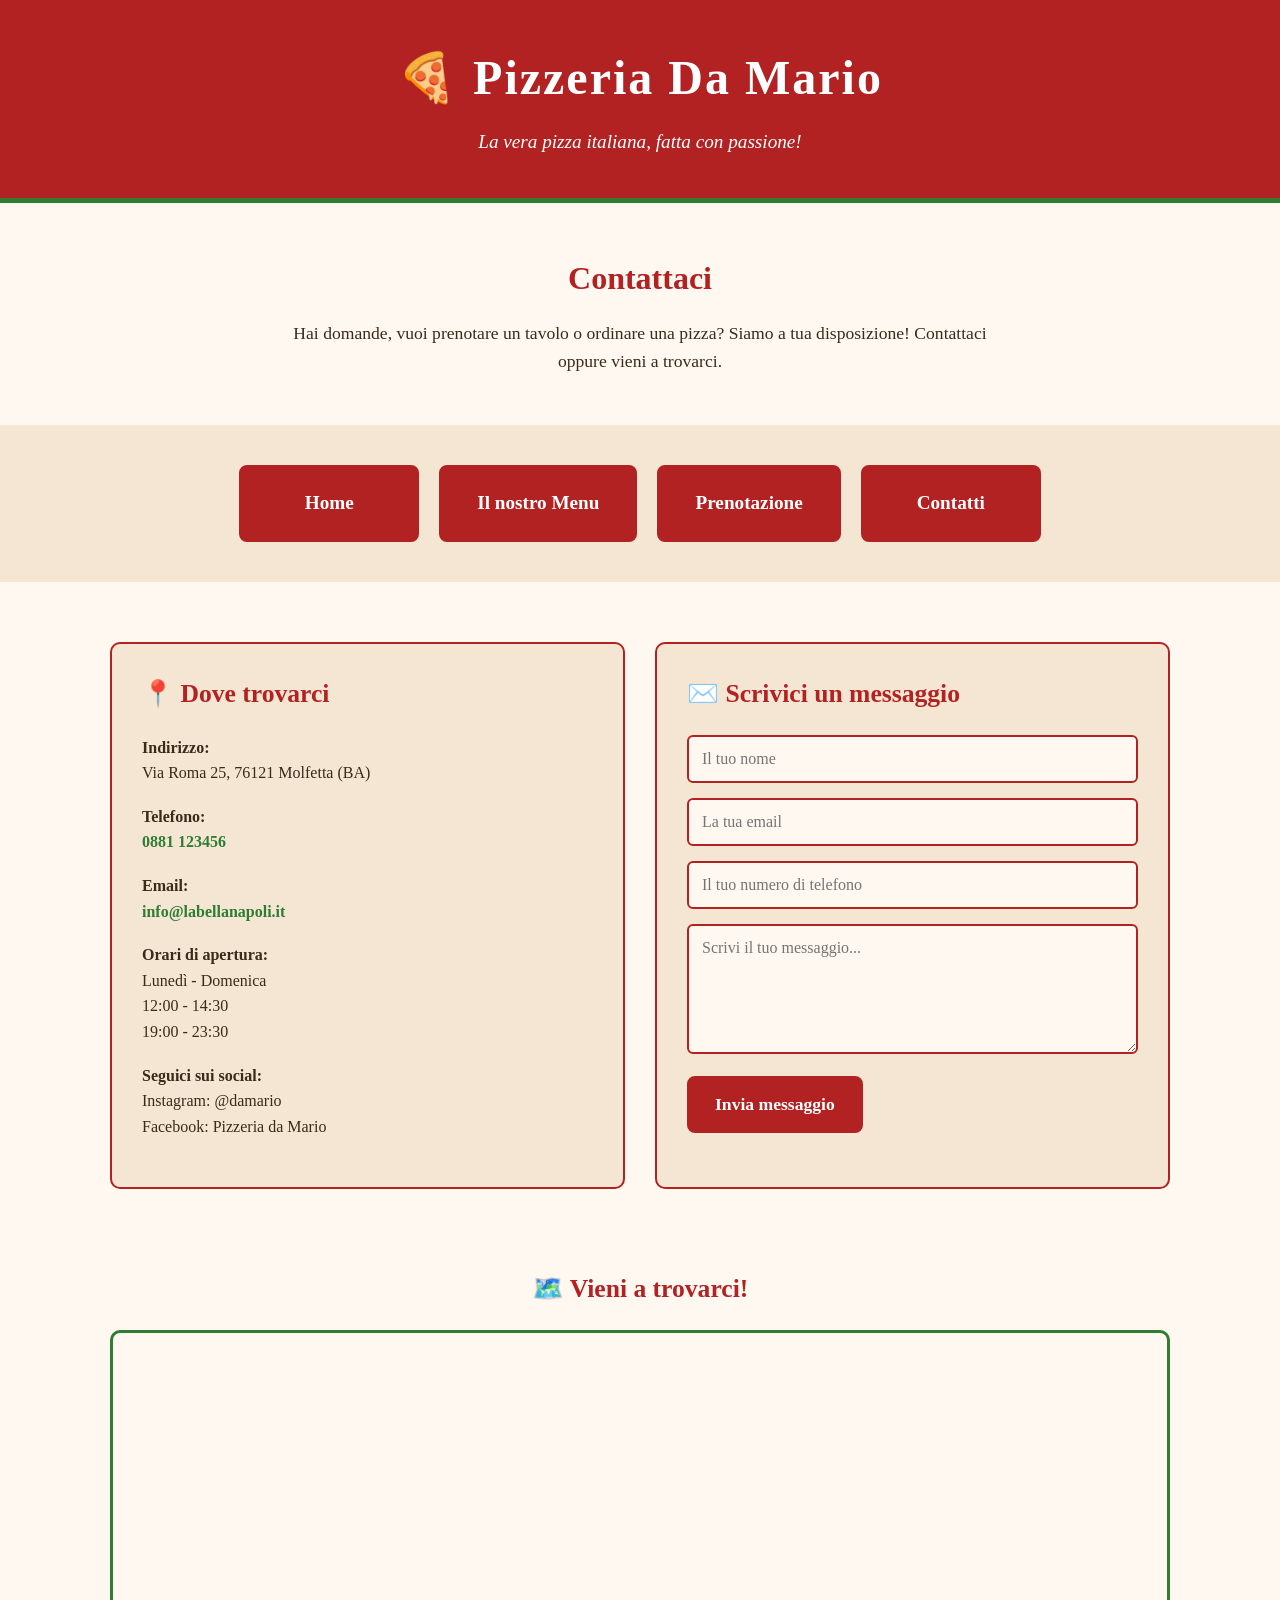
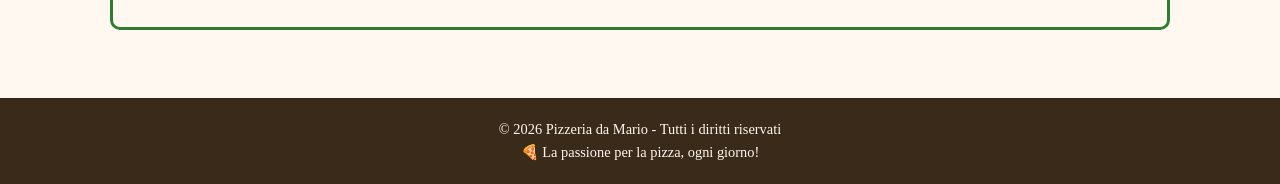
==== contatti.html @ f462a7ca "Add files via upload" ====
<!DOCTYPE html>
<html lang="it">
<head>
    <meta charset="UTF-8">
    <meta name="viewport" content="width=device-width, initial-scale=1.0">
    <title>Contatti - Pizzeria La Bella Napoli</title>

    <style>
        * {
            margin: 0;
            padding: 0;
            box-sizing: border-box;
            font-family: 'Georgia', serif;
        }

        body {
            background-color: #fff8f0;
            color: #3a2a1a;
            line-height: 1.6;
        }

        header {
            background-color: #b22222;
            color: white;
            text-align: center;
            padding: 40px 20px;
            border-bottom: 5px solid #2e7d32;
        }

        header h1 {
            font-size: 3em;
            letter-spacing: 2px;
        }

        header p {
            font-style: italic;
            margin-top: 10px;
            font-size: 1.2em;
        }

        .hero {
            text-align: center;
            padding: 50px 20px;
            background-color: #fff8f0;
        }

        .hero h2 {
            font-size: 2em;
            color: #b22222;
            margin-bottom: 15px;
        }

        .hero p {
            font-size: 1.1em;
            max-width: 700px;
            margin: 0 auto;
        }

        .nav-buttons {
            display: flex;
            flex-wrap: wrap;
            justify-content: center;
            gap: 20px;
            padding: 40px 20px;
            background-color: #f5e6d3;
        }

        .nav-buttons a {
            text-decoration: none;
            background-color: #b22222;
            color: white;
            padding: 20px 35px;
            border-radius: 8px;
            font-size: 1.2em;
            font-weight: bold;
            transition: all 0.3s ease;
            min-width: 180px;
            text-align: center;
            border: 3px solid #b22222;
        }

        .nav-buttons a:hover {
            background-color: white;
            color: #b22222;
            transform: translateY(-3px);
        }

        .container {
            max-width: 1100px;
            margin: 40px auto;
            padding: 20px;
            display: grid;
            grid-template-columns: 1fr 1fr;
            gap: 30px;
        }

        .info, .contact-form {
            background-color: #f5e6d3;
            padding: 30px;
            border-radius: 10px;
            border: 2px solid #b22222;
        }

        h3 {
            color: #b22222;
            font-size: 1.6em;
            margin-bottom: 20px;
        }

        .info p {
            margin-bottom: 18px;
        }

        .info a {
            color: #2e7d32;
            text-decoration: none;
            font-weight: bold;
        }

        .info a:hover {
            text-decoration: underline;
        }

        input, textarea {
            width: 100%;
            padding: 13px;
            margin-bottom: 15px;
            border: 2px solid #b22222;
            border-radius: 6px;
            background-color: #fff8f0;
            color: #3a2a1a;
            font-size: 1em;
        }

        textarea {
            height: 130px;
            resize: vertical;
        }

        input:focus, textarea:focus {
            outline: 2px solid #2e7d32;
        }

        button {
            background-color: #b22222;
            color: white;
            padding: 15px 25px;
            border: 3px solid #b22222;
            border-radius: 8px;
            font-size: 1.1em;
            font-weight: bold;
            cursor: pointer;
            transition: all 0.3s ease;
        }

        button:hover {
            background-color: white;
            color: #b22222;
        }

        .map {
            max-width: 1100px;
            margin: 0 auto 40px;
            padding: 20px;
        }

        .map h3 {
            text-align: center;
        }

        iframe {
            width: 100%;
            height: 300px;
            border: 3px solid #2e7d32;
            border-radius: 10px;
        }

        footer {
            background-color: #3a2a1a;
            color: #fff8f0;
            text-align: center;
            padding: 20px;
            margin-top: 30px;
        }

        footer p {
            font-size: 0.9em;
        }

        @media (max-width: 600px) {
            header h1 {
                font-size: 2em;
            }

            .hero h2 {
                font-size: 1.5em;
            }

            .container {
                grid-template-columns: 1fr;
                margin: 15px auto;
            }

            .nav-buttons a {
                width: 100%;
                max-width: 300px;
            }

            .info, .contact-form {
                padding: 20px;
            }
        }
    </style>
</head>

<body>

    <header>
        <h1>🍕 Pizzeria Da Mario</h1>
        <p>La vera pizza italiana, fatta con passione!</p>
    </header>

    <section class="hero">
        <h2>Contattaci</h2>
        <p>
            Hai domande, vuoi prenotare un tavolo o ordinare una pizza?
            Siamo a tua disposizione! Contattaci oppure vieni a trovarci.
        </p>
    </section>

    <nav class="nav-buttons">
        <a href="index.html">Home</a>
        <a href="menu.html">Il nostro Menu</a>
        <a href="prenotazioni.html">Prenotazione</a>
        <a href="contatti.html">Contatti</a>
    </nav>

    <main>

        <div class="container">

            <section class="info">
                <h3>📍 Dove trovarci</h3>

                <p>
                    <strong>Indirizzo:</strong><br>
                    Via Roma 25, 76121 Molfetta (BA)
                </p>

                <p>
                    <strong>Telefono:</strong><br>
                    <a href="tel:+390881123456">
                        0881 123456
                    </a>
                </p>

                <p>
                    <strong>Email:</strong><br>
                    <a href="mailto:info@damario.it">
                        info@labellanapoli.it
                    </a>
                </p>

                <p>
                    <strong>Orari di apertura:</strong><br>
                    Lunedì - Domenica<br>
                    12:00 - 14:30<br>
                    19:00 - 23:30
                </p>

                <p>
                    <strong>Seguici sui social:</strong><br>
                    Instagram: @damario<br>
                    Facebook: Pizzeria da Mario
                </p>
            </section>

            <section class="contact-form">
                <h3>✉️ Scrivici un messaggio</h3>

                <form onsubmit="inviaMessaggio(event)">

                    <input
                        type="text"
                        placeholder="Il tuo nome"
                        required>

                    <input
                        type="email"
                        placeholder="La tua email"
                        required>

                    <input
                        type="tel"
                        placeholder="Il tuo numero di telefono">

                    <textarea
                        placeholder="Scrivi il tuo messaggio..."
                        required></textarea>

                    <button type="submit">
                        Invia messaggio
                    </button>

                </form>
            </section>

        </div>

        <section class="map">
            <h3>🗺️ Vieni a trovarci!</h3>

            <iframe
                src="https://maps.google.com/maps?q=Barletta%20Italia&t=&z=14&ie=UTF8&iwloc=&output=embed"
                loading="lazy">
            </iframe>
        </section>

    </main>

    <footer>
        <p>© 2026 Pizzeria da Mario - Tutti i diritti riservati</p>
        <p>🍕 La passione per la pizza, ogni giorno!</p>
    </footer>

    <script>
        function inviaMessaggio(event) {
            event.preventDefault();

            alert("Grazie per averci contattato! Ti risponderemo presto.");

            event.target.reset();
        }
    </script>

</body>
</html>
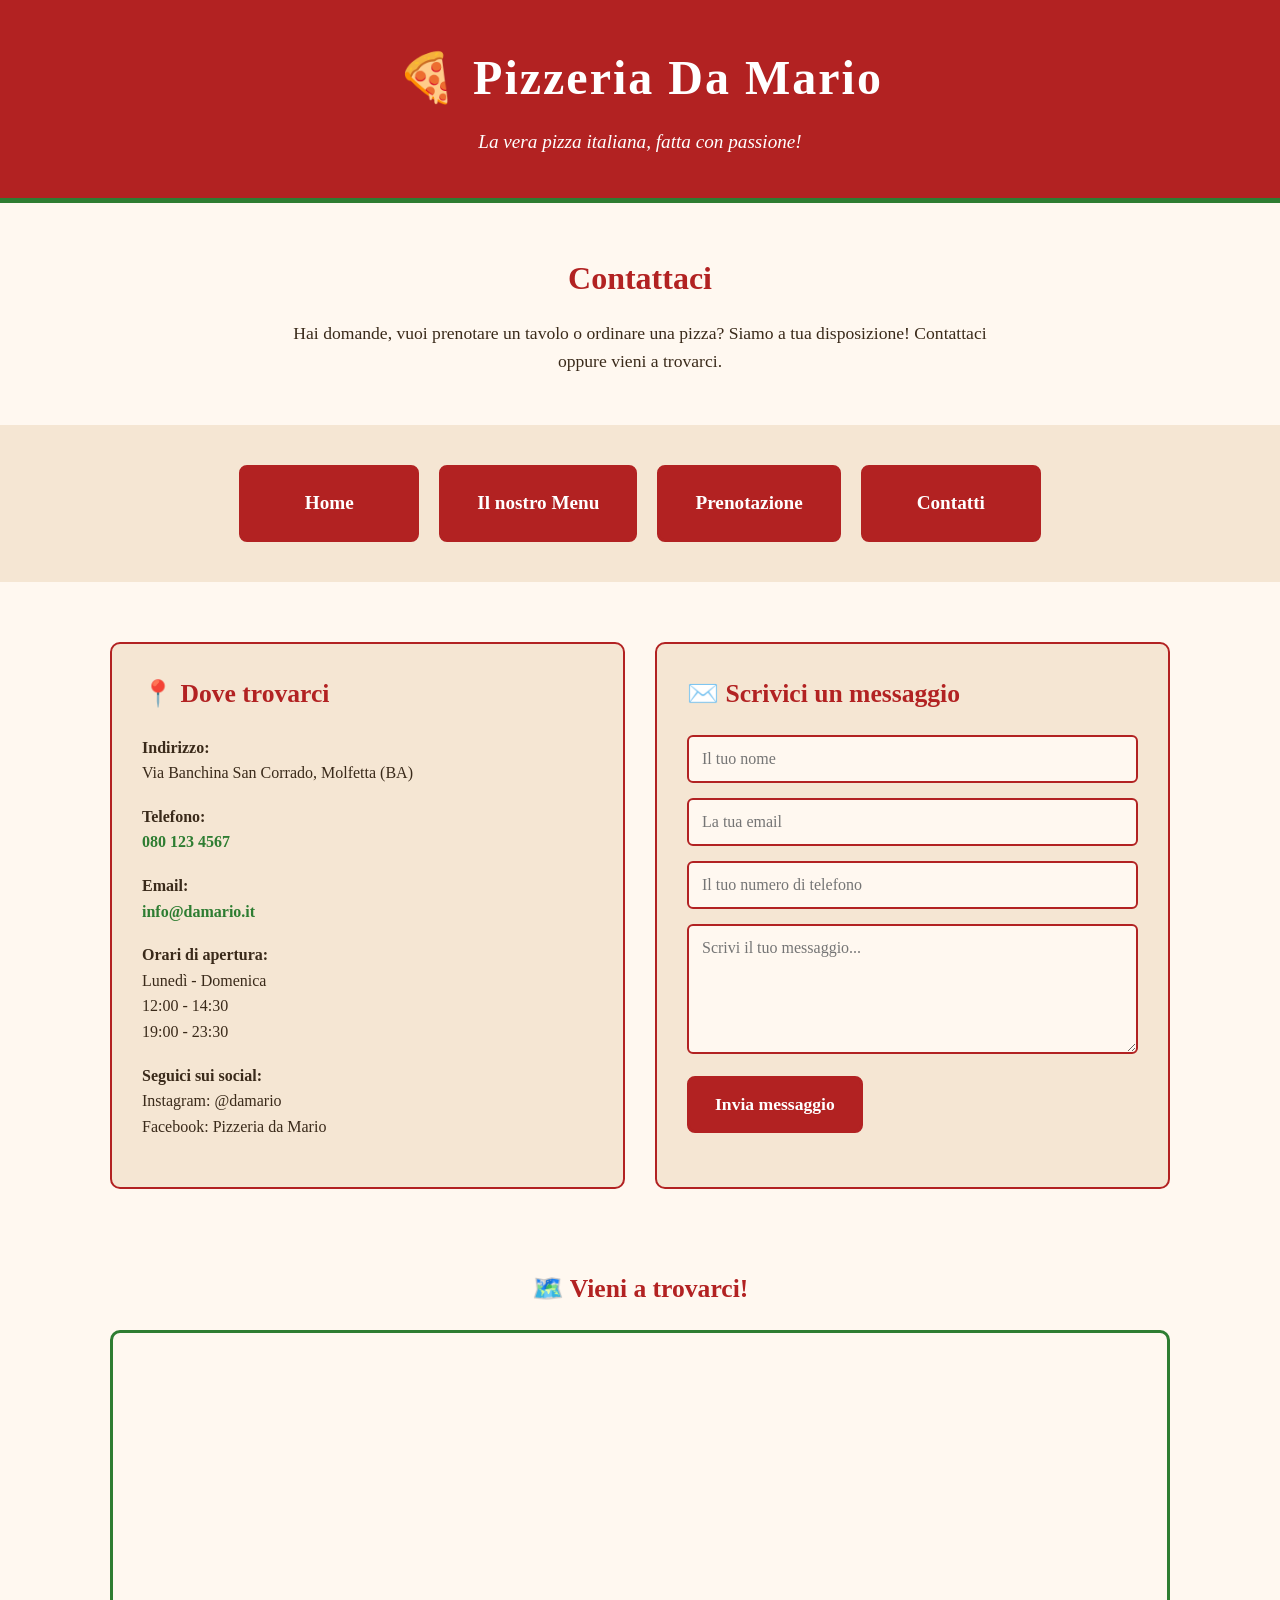
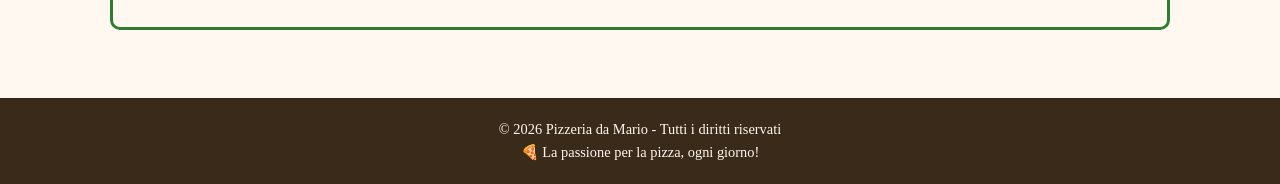
==== commit f3d6c529: "Update contact page details" ====
--- a/contatti.html
+++ b/contatti.html
@@ -4,7 +4,7 @@
 <head>
     <meta charset="UTF-8">
     <meta name="viewport" content="width=device-width, initial-scale=1.0">
-    <title>Contatti - Pizzeria La Bella Napoli</title>
+    <title>Contatti - Pizzeria Da Mario</title>
 
     <style>
         * {
@@ -245,20 +245,20 @@
 
                 <p>
                     <strong>Indirizzo:</strong><br>
-                    Via Roma 25, 76121 Molfetta (BA)
+                    Via Banchina San Corrado, Molfetta (BA)
                 </p>
 
                 <p>
                     <strong>Telefono:</strong><br>
                     <a href="tel:+390881123456">
-                        0881 123456
+                        080 123 4567
                     </a>
                 </p>
 
                 <p>
                     <strong>Email:</strong><br>
                     <a href="mailto:info@damario.it">
-                        info@labellanapoli.it
+                        info@damario.it
                     </a>
                 </p>
 
@@ -312,7 +312,7 @@
             <h3>🗺️ Vieni a trovarci!</h3>
 
             <iframe
-                src="https://maps.google.com/maps?q=Barletta%20Italia&t=&z=14&ie=UTF8&iwloc=&output=embed"
+                src="https://maps.google.com/maps?q=Molfetta%20Italia&t=&z=14&ie=UTF8&iwloc=&output=embed"
                 loading="lazy">
             </iframe>
         </section>
